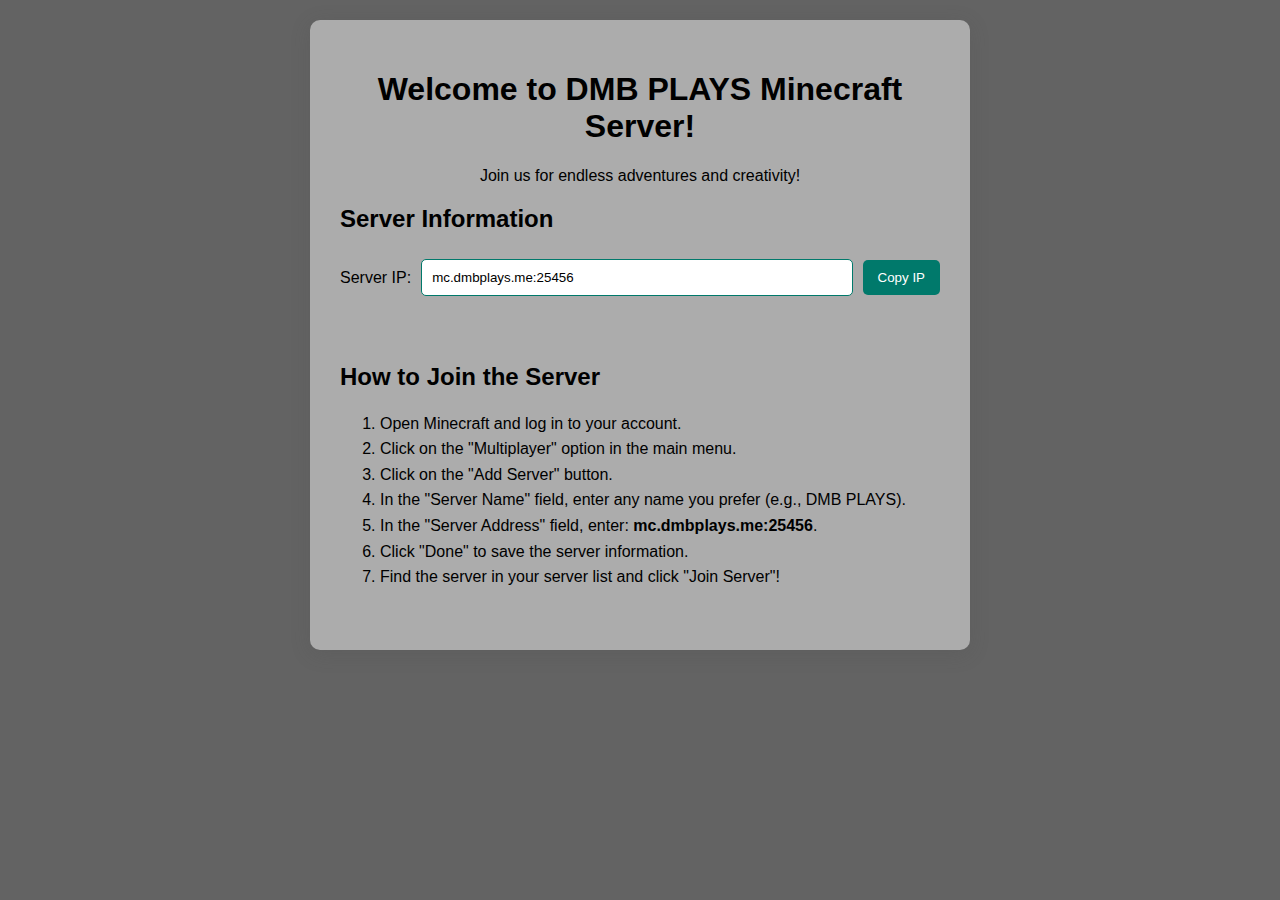
==== join.html @ 9a3a1244 "Add files via upload" ====
<!DOCTYPE html>
<html lang="en">
<head>
    <meta charset="UTF-8">
    <meta name="viewport" content="width=device-width, initial-scale=1.0">
    <title>DMB PLAYS Minecraft Server</title>
    <style>
        body {
    font-family: 'Arial', sans-serif;
    margin: 0;
    padding: 20px;
    background-color: #636363;
}

.container {
    max-width: 600px;
    margin: 0 auto;
    background: #acacac;
    border-radius: 10px;
    box-shadow: 0 4px 20px rgba(73, 73, 73, 0.2);
    padding: 30px;
}

header {
    text-align: center;
    margin-bottom: 20px;
}

h1 {
    color: #000000;
}

h2 {
    color: #000000;
}

.server-info, .join-instructions {
    margin-bottom: 30px;
}

.ip-container {
    display: flex;
    align-items: center;
    justify-content: center;
}

.ip-label {
    margin-right: 10px;
}

input[type="text"] {
    padding: 10px;
    border: 1px solid #00796b;
    border-radius: 5px;
    flex: 1;
}

button {
    padding: 10px 15px;
    background-color: #00796b;
    color: white;
    border: none;
    border-radius: 5px;
    margin-left: 10px;
    cursor: pointer;
}

button:hover {
    background-color: #004d40;
}

ol {
    line-height: 1.6;
}

.copy-alert {
    margin-top: 10px;
    font-size: 16px;
    display: inline-block; /* Ensure it displays correctly below the button */
}

    </style>
</head>
<body>
    <div class="container">
        <header>
            <h1>Welcome to DMB PLAYS Minecraft Server!</h1>
            <p>Join us for endless adventures and creativity!</p>
        </header>

        <section class="server-info">
            <h2>Server Information</h2>
            <div class="ip-container">
                <p class="ip-label">Server IP:</p>
                <input type="text" id="server-ip" value="mc.dmbplays.me:25456" readonly>
                <button onclick="copyIP()">Copy IP</button>
            </div>
            <p id="copy-alert" class="copy-alert"></p>
        </section>

        <section class="join-instructions">
            <h2>How to Join the Server</h2>
            <ol>
                <li>Open Minecraft and log in to your account.</li>
                <li>Click on the "Multiplayer" option in the main menu.</li>
                <li>Click on the "Add Server" button.</li>
                <li>In the "Server Name" field, enter any name you prefer (e.g., DMB PLAYS).</li>
                <li>In the "Server Address" field, enter: <strong>mc.dmbplays.me:25456</strong>.</li>
                <li>Click "Done" to save the server information.</li>
                <li>Find the server in your server list and click "Join Server"!</li>
            </ol>
        </section>
    </div>

    <script>
        function copyIP() {
            const ipInput = document.getElementById('server-ip');
            ipInput.select();
            document.execCommand('copy');

            // Show copied message
            const alertMessage = document.getElementById('copy-alert');
            alertMessage.textContent = 'Copied!';
            alertMessage.style.color = 'green';
            alertMessage.style.fontWeight = 'bold';
        }
    </script>
</body>
</html>
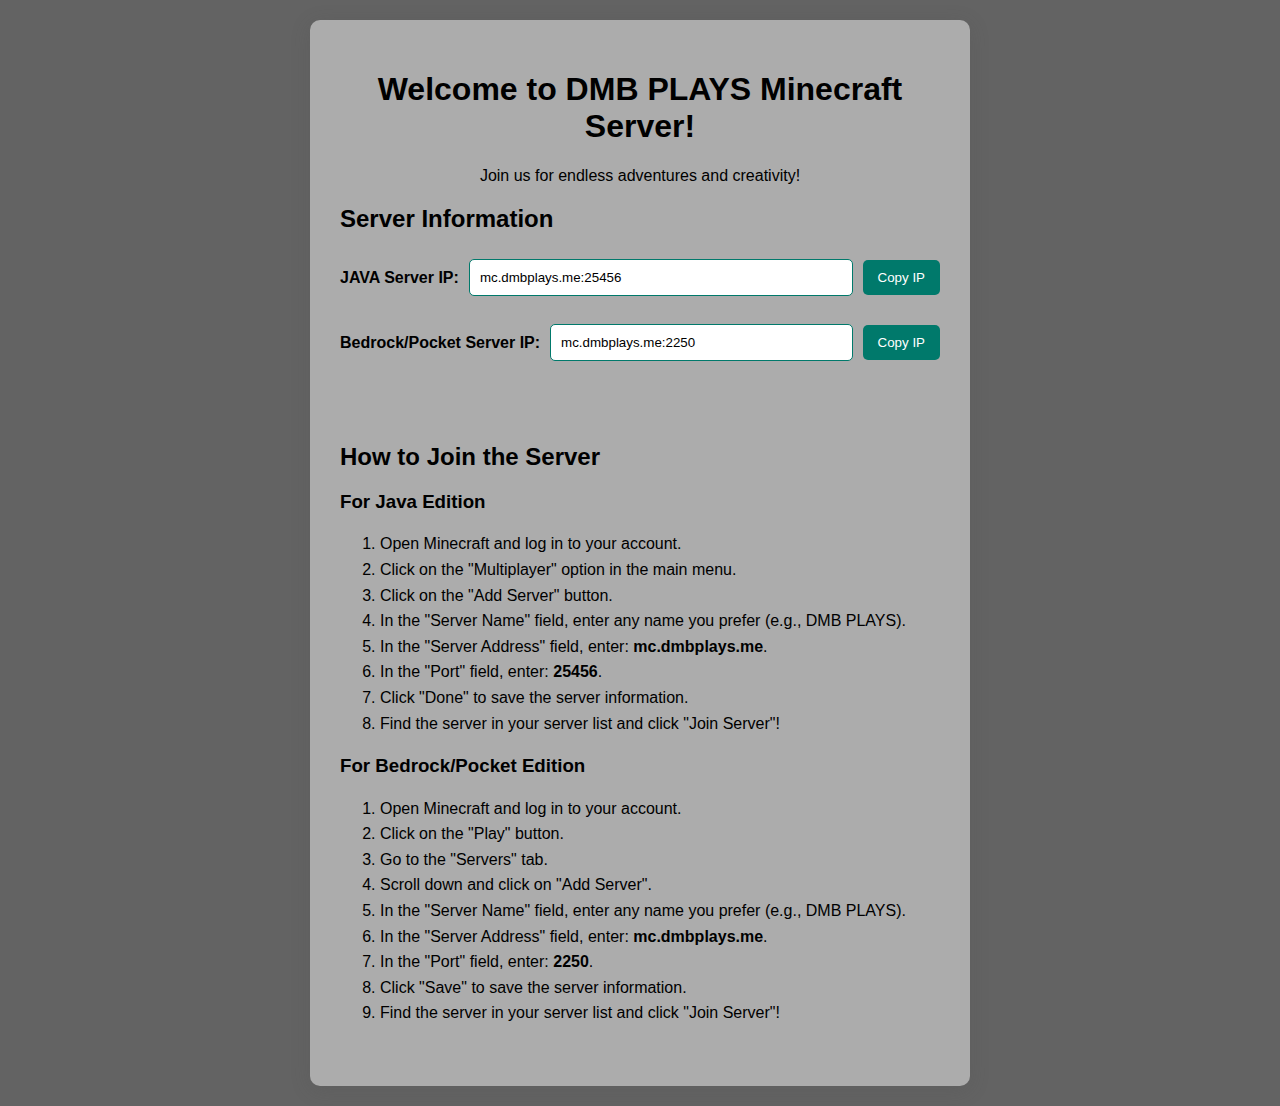
==== commit 876bd7f8: "Update join.html" ====
--- a/join.html
+++ b/join.html
@@ -6,79 +6,82 @@
     <title>DMB PLAYS Minecraft Server</title>
     <style>
         body {
-    font-family: 'Arial', sans-serif;
-    margin: 0;
-    padding: 20px;
-    background-color: #636363;
-}
+            font-family: 'Arial', sans-serif;
+            margin: 0;
+            padding: 20px;
+            background-color: #636363;
+        }
 
-.container {
-    max-width: 600px;
-    margin: 0 auto;
-    background: #acacac;
-    border-radius: 10px;
-    box-shadow: 0 4px 20px rgba(73, 73, 73, 0.2);
-    padding: 30px;
-}
+        .container {
+            max-width: 600px;
+            margin: 0 auto;
+            background: #acacac;
+            border-radius: 10px;
+            box-shadow: 0 4px 20px rgba(73, 73, 73, 0.2);
+            padding: 30px;
+        }
 
-header {
-    text-align: center;
-    margin-bottom: 20px;
-}
+        header {
+            text-align: center;
+            margin-bottom: 20px;
+        }
 
-h1 {
-    color: #000000;
-}
+        h1 {
+            color: #000000;
+        }
 
-h2 {
-    color: #000000;
-}
+        h2 {
+            color: #000000;
+        }
 
-.server-info, .join-instructions {
-    margin-bottom: 30px;
-}
+        .server-info, .join-instructions {
+            margin-bottom: 30px;
+        }
 
-.ip-container {
-    display: flex;
-    align-items: center;
-    justify-content: center;
-}
+        .ip-container {
+            display: flex;
+            align-items: center;
+            justify-content: center;
+            margin-bottom: 15px; /* Added margin for spacing */
+        }
 
-.ip-label {
-    margin-right: 10px;
-}
+        .ip-label {
+            margin-right: 10px;
+            font-weight: bold; /* Make the label bold */
+        }
 
-input[type="text"] {
-    padding: 10px;
-    border: 1px solid #00796b;
-    border-radius: 5px;
-    flex: 1;
-}
+        input[type="text"] {
+            padding: 10px;
+            border: 1px solid #00796b;
+            border-radius: 5px;
+            flex: 1;
+            background-color: #fff; /* Make input background white for better contrast */
+        }
 
-button {
-    padding: 10px 15px;
-    background-color: #00796b;
-    color: white;
-    border: none;
-    border-radius: 5px;
-    margin-left: 10px;
-    cursor: pointer;
-}
+        button {
+            padding: 10px 15px;
+            background-color: #00796b;
+            color: white;
+            border: none;
+            border-radius: 5px;
+            margin-left: 10px;
+            cursor: pointer;
+        }
 
-button:hover {
-    background-color: #004d40;
-}
+        button:hover {
+            background-color: #004d40;
+        }
 
-ol {
-    line-height: 1.6;
-}
+        ol {
+            line-height: 1.6;
+            color: #000; /* Set color for list items */
+        }
 
-.copy-alert {
-    margin-top: 10px;
-    font-size: 16px;
-    display: inline-block; /* Ensure it displays correctly below the button */
-}
-
+        .copy-alert {
+            margin-top: 10px;
+            font-size: 16px;
+            display: inline-block; /* Ensure it displays correctly below the button */
+        }
     </style>
 </head>
 <body>
@@ -91,30 +94,57 @@
         <section class="server-info">
             <h2>Server Information</h2>
             <div class="ip-container">
-                <p class="ip-label">Server IP:</p>
-                <input type="text" id="server-ip" value="mc.dmbplays.me:25456" readonly>
-                <button onclick="copyIP()">Copy IP</button>
+                <p class="ip-label">JAVA Server IP:</p>
+                <input type="text" id="java-server-ip" value="mc.dmbplays.me:25456" readonly>
+                <button onclick="copyIP('java-server-ip')">Copy IP</button>
+            </div>
+
+            <div class="ip-container">
+                <p class="ip-label">Bedrock/Pocket Server IP:</p>
+                <input type="text" id="bedrock-server-ip" value="mc.dmbplays.me:2250" readonly>
+                <button onclick="copyIP('bedrock-server-ip')">Copy IP</button>
             </div>
             <p id="copy-alert" class="copy-alert"></p>
         </section>
 
         <section class="join-instructions">
             <h2>How to Join the Server</h2>
-            <ol>
-                <li>Open Minecraft and log in to your account.</li>
-                <li>Click on the "Multiplayer" option in the main menu.</li>
-                <li>Click on the "Add Server" button.</li>
-                <li>In the "Server Name" field, enter any name you prefer (e.g., DMB PLAYS).</li>
-                <li>In the "Server Address" field, enter: <strong>mc.dmbplays.me:25456</strong>.</li>
-                <li>Click "Done" to save the server information.</li>
-                <li>Find the server in your server list and click "Join Server"!</li>
-            </ol>
+        
+            <div>
+                <h3>For Java Edition</h3>
+                <ol>
+                    <li>Open Minecraft and log in to your account.</li>
+                    <li>Click on the "Multiplayer" option in the main menu.</li>
+                    <li>Click on the "Add Server" button.</li>
+                    <li>In the "Server Name" field, enter any name you prefer (e.g., DMB PLAYS).</li>
+                    <li>In the "Server Address" field, enter: <strong>mc.dmbplays.me</strong>.</li>
+                    <li>In the "Port" field, enter: <strong>25456</strong>.</li>
+                    <li>Click "Done" to save the server information.</li>
+                    <li>Find the server in your server list and click "Join Server"!</li>
+                </ol>
+            </div>
+        
+            <div>
+                <h3>For Bedrock/Pocket Edition</h3>
+                <ol>
+                    <li>Open Minecraft and log in to your account.</li>
+                    <li>Click on the "Play" button.</li>
+                    <li>Go to the "Servers" tab.</li>
+                    <li>Scroll down and click on "Add Server".</li>
+                    <li>In the "Server Name" field, enter any name you prefer (e.g., DMB PLAYS).</li>
+                    <li>In the "Server Address" field, enter: <strong>mc.dmbplays.me</strong>.</li>
+                    <li>In the "Port" field, enter: <strong>2250</strong>.</li>
+                    <li>Click "Save" to save the server information.</li>
+                    <li>Find the server in your server list and click "Join Server"!</li>
+                </ol>
+            </div>
         </section>
+        
     </div>
 
     <script>
-        function copyIP() {
-            const ipInput = document.getElementById('server-ip');
+        function copyIP(id) {
+            const ipInput = document.getElementById(id);
             ipInput.select();
             document.execCommand('copy');
 
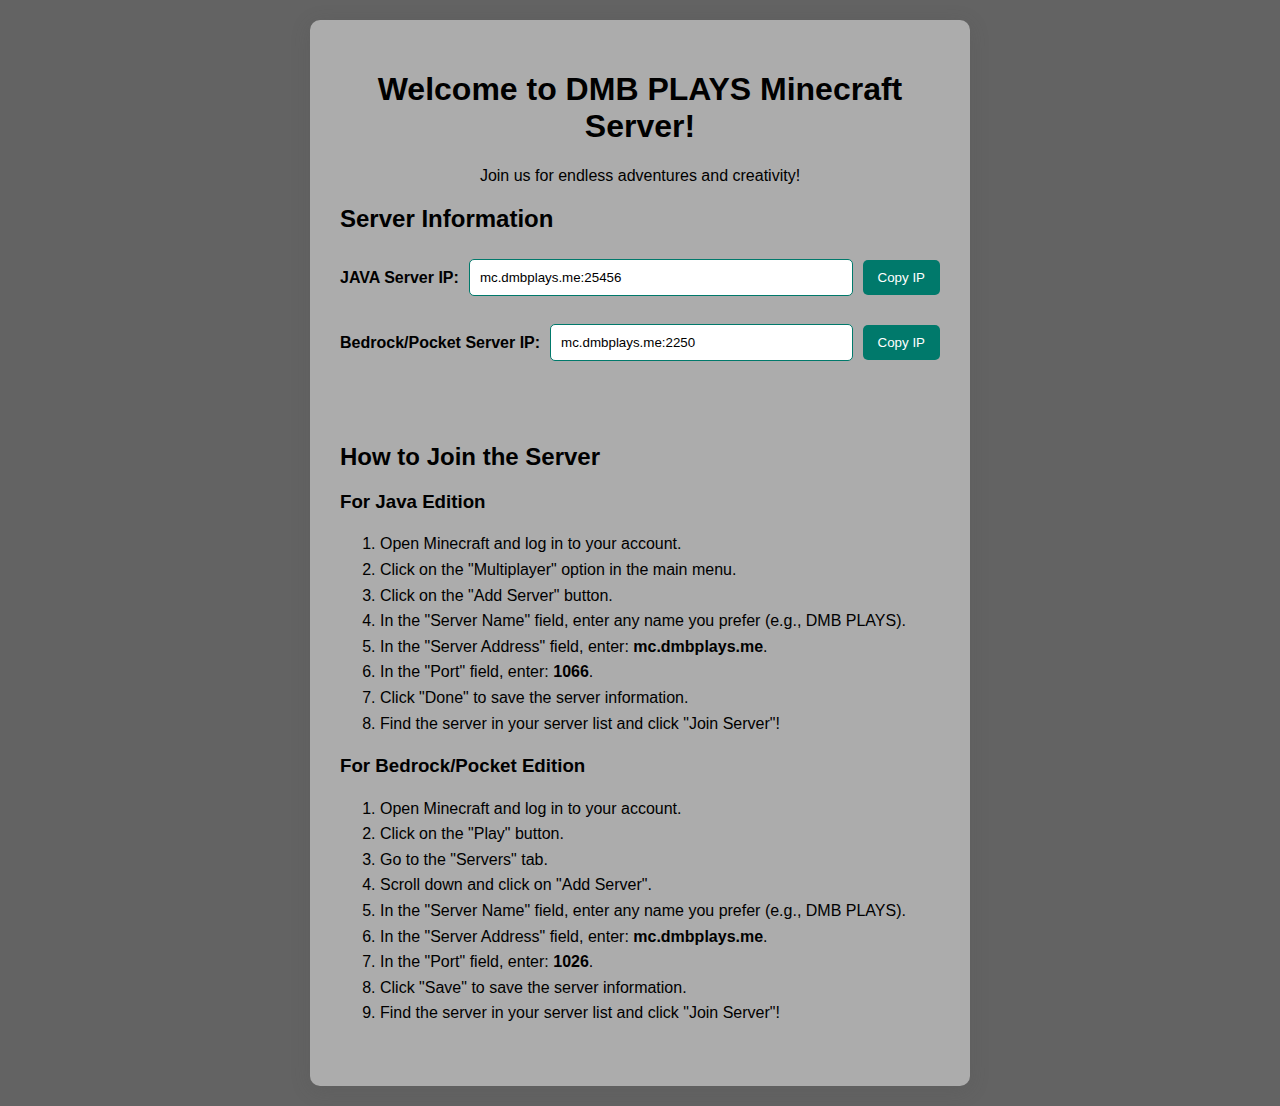
==== commit 89d39643: "Update join.html" ====
--- a/join.html
+++ b/join.html
@@ -118,7 +118,7 @@
                     <li>Click on the "Add Server" button.</li>
                     <li>In the "Server Name" field, enter any name you prefer (e.g., DMB PLAYS).</li>
                     <li>In the "Server Address" field, enter: <strong>mc.dmbplays.me</strong>.</li>
-                    <li>In the "Port" field, enter: <strong>25456</strong>.</li>
+                    <li>In the "Port" field, enter: <strong>1066</strong>.</li>
                     <li>Click "Done" to save the server information.</li>
                     <li>Find the server in your server list and click "Join Server"!</li>
                 </ol>
@@ -133,7 +133,7 @@
                     <li>Scroll down and click on "Add Server".</li>
                     <li>In the "Server Name" field, enter any name you prefer (e.g., DMB PLAYS).</li>
                     <li>In the "Server Address" field, enter: <strong>mc.dmbplays.me</strong>.</li>
-                    <li>In the "Port" field, enter: <strong>2250</strong>.</li>
+                    <li>In the "Port" field, enter: <strong>1026</strong>.</li>
                     <li>Click "Save" to save the server information.</li>
                     <li>Find the server in your server list and click "Join Server"!</li>
                 </ol>
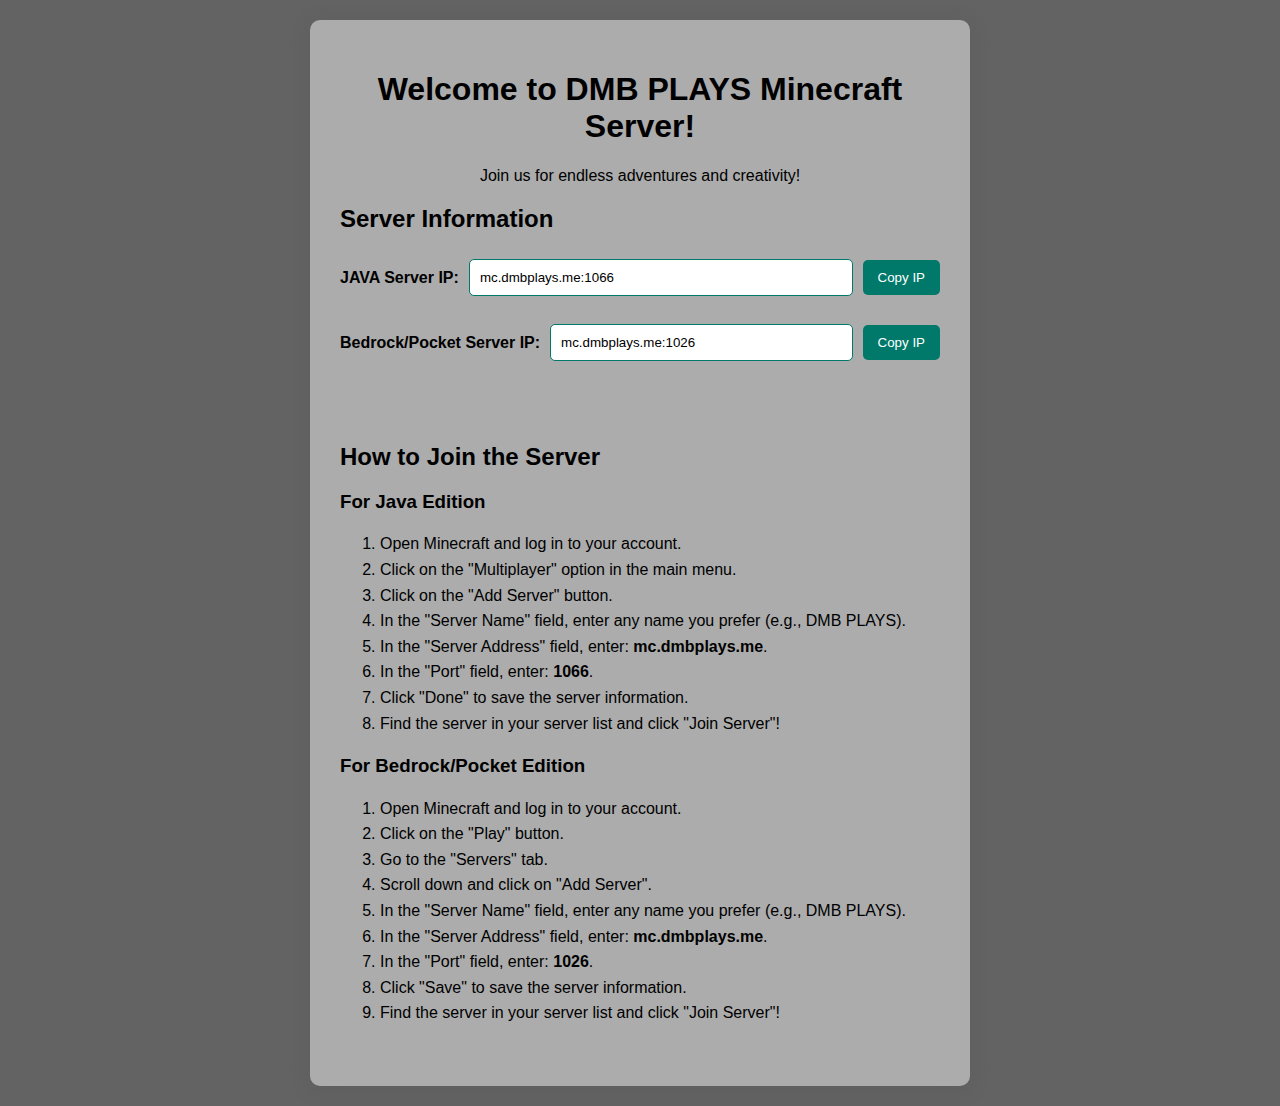
==== commit 2703de9b: "Update join.html" ====
--- a/join.html
+++ b/join.html
@@ -95,13 +95,13 @@
             <h2>Server Information</h2>
             <div class="ip-container">
                 <p class="ip-label">JAVA Server IP:</p>
-                <input type="text" id="java-server-ip" value="mc.dmbplays.me:25456" readonly>
+                <input type="text" id="java-server-ip" value="mc.dmbplays.me:1066" readonly>
                 <button onclick="copyIP('java-server-ip')">Copy IP</button>
             </div>
 
             <div class="ip-container">
                 <p class="ip-label">Bedrock/Pocket Server IP:</p>
-                <input type="text" id="bedrock-server-ip" value="mc.dmbplays.me:2250" readonly>
+                <input type="text" id="bedrock-server-ip" value="mc.dmbplays.me:1026" readonly>
                 <button onclick="copyIP('bedrock-server-ip')">Copy IP</button>
             </div>
             <p id="copy-alert" class="copy-alert"></p>
